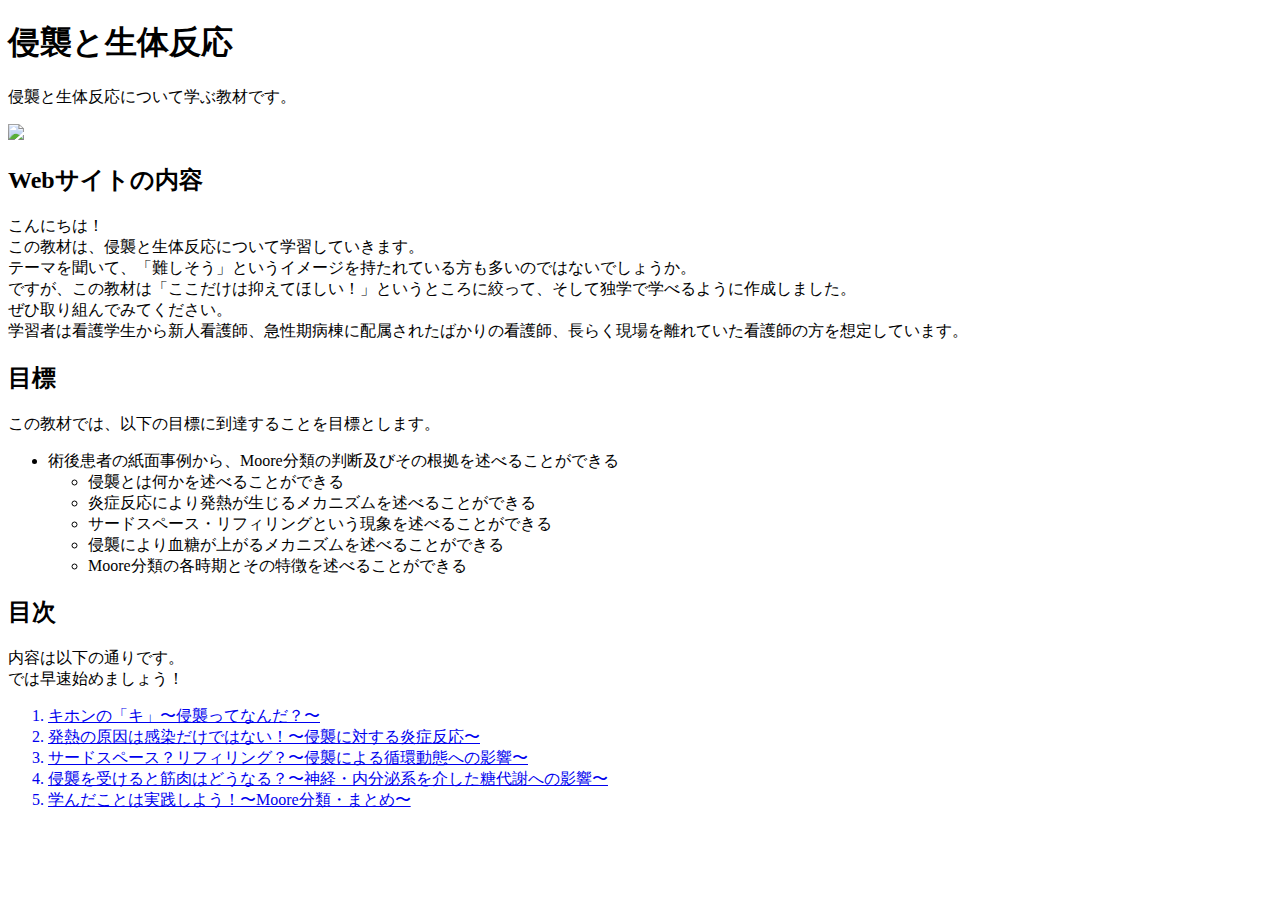
==== index.html @ 389cd364 "パート1" ====
<!DOCTYPE html>
<html lang="ja">
<head>
  <meta charset="UTF-8">
  <title>侵襲と生体反応</title>
  <link rel="stylesheet" href="css/stylesheet.css">
  <link rel="icon" href="../top/favicon.ico">
  <meta name="description" content="侵襲と生体反応について学ぶサイトです">
</head>
<body>
  <header>
  <h1>侵襲と生体反応</h1>
  <p>侵襲と生体反応について学ぶ教材です。</p>
  <img src="../top/top.png">
  </header>
  
  <section>
    <h2>Webサイトの内容</h2>
    <p>
      こんにちは！<br>
      この教材は、侵襲と生体反応について学習していきます。<br>
      テーマを聞いて、「難しそう」というイメージを持たれている方も多いのではないでしょうか。<br>
      ですが、この教材は「ここだけは抑えてほしい！」というところに絞って、そして独学で学べるように作成しました。<br>
      ぜひ取り組んでみてください。<br>
      学習者は看護学生から新人看護師、急性期病棟に配属されたばかりの看護師、長らく現場を離れていた看護師の方を想定しています。
    </p>
  </section>
  
  <section>
    <h2>目標</h2>
    <p>この教材では、以下の目標に到達することを目標とします。</p>
    <ul>
      <li>術後患者の紙面事例から、Moore分類の判断及びその根拠を述べることができる
        <ul>
          <li>侵襲とは何かを述べることができる</li>
          <li>炎症反応により発熱が生じるメカニズムを述べることができる</li>
          <li>サードスペース・リフィリングという現象を述べることができる</li>
          <li>侵襲により血糖が上がるメカニズムを述べることができる</li>
          <li>Moore分類の各時期とその特徴を述べることができる</li>
        </ul>
      </li>
    </ul>
  </section>

  <section>
    <h2>目次</h2>
    <p>
      内容は以下の通りです。<br>
      では早速始めましょう！
    </p>
    <ol>
      <a href="../part1/part1.html"><li>キホンの「キ」〜侵襲ってなんだ？〜</li></a>
      <a href="../part2/part2.html"><li>発熱の原因は感染だけではない！〜侵襲に対する炎症反応〜</li></a>
      <a href="../part3/part3.html"><li>サードスペース？リフィリング？〜侵襲による循環動態への影響〜</li></a>
      <a href="../part4/part4.html"><li>侵襲を受けると筋肉はどうなる？〜神経・内分泌系を介した糖代謝への影響〜</li></a>
      <a href="../part5/part5.html"><li>学んだことは実践しよう！〜Moore分類・まとめ〜</li> </a>
    </ol>
  </section>
  
</body>
</html>
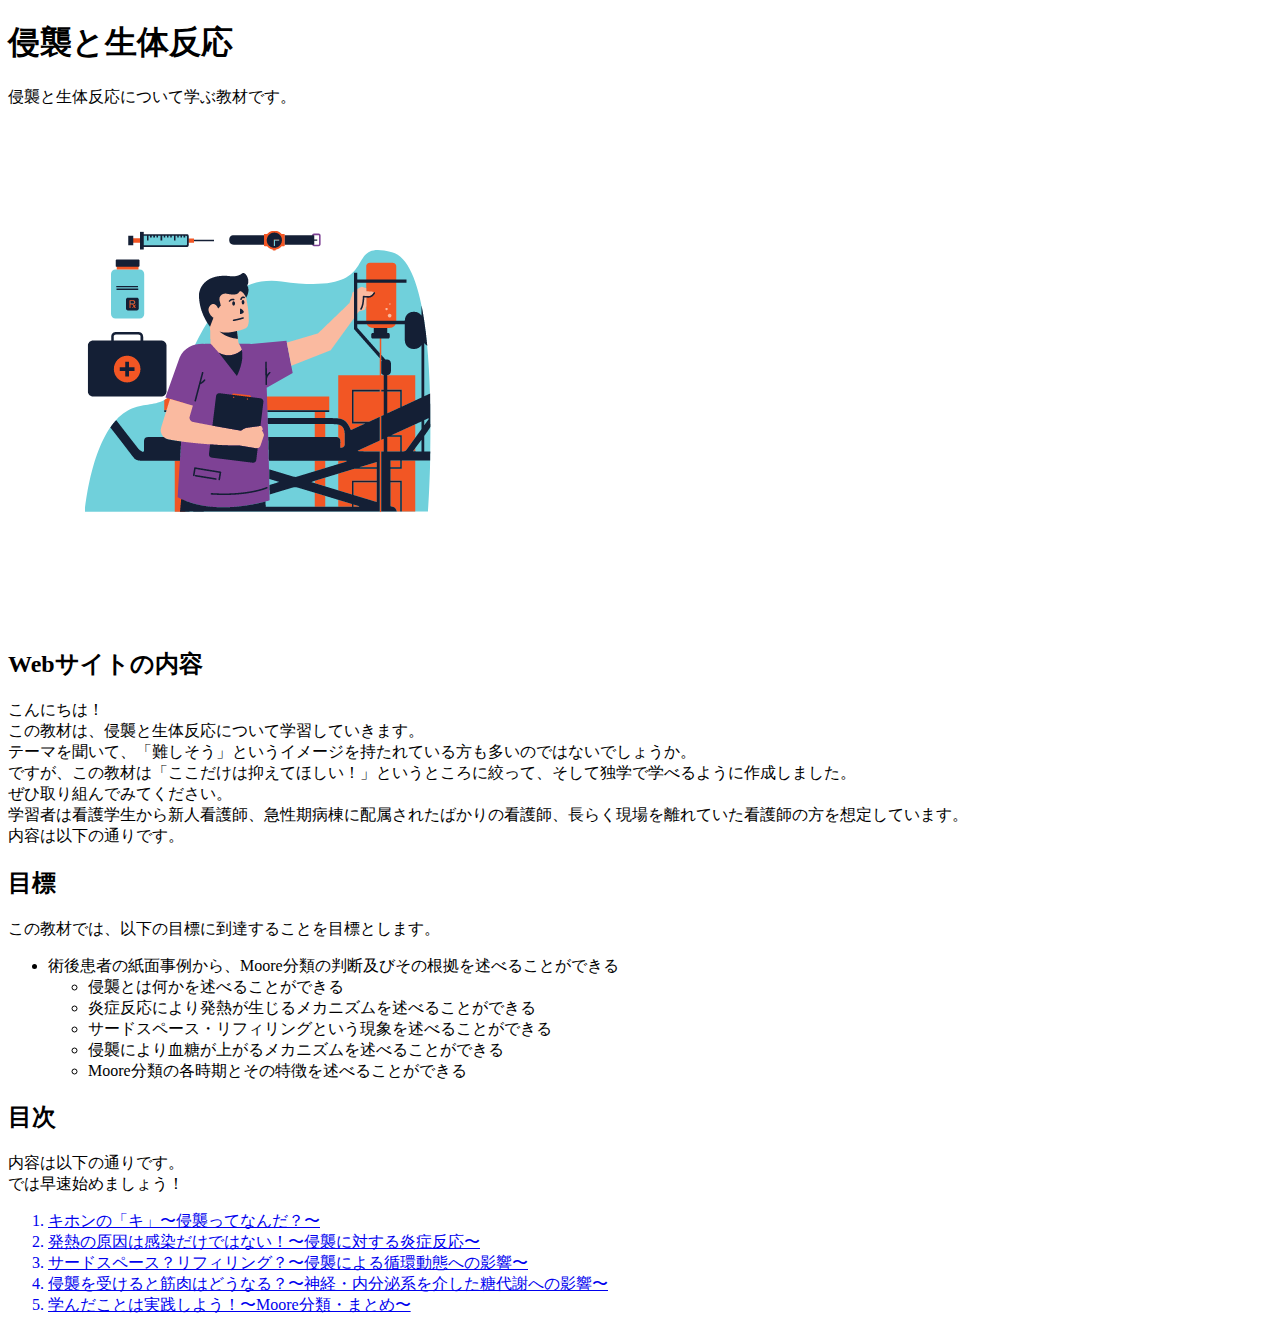
==== commit cffd36e5: "修正版" ====
--- a/index.html
+++ b/index.html
@@ -3,15 +3,17 @@
 <head>
   <meta charset="UTF-8">
   <title>侵襲と生体反応</title>
-  <link rel="stylesheet" href="css/stylesheet.css">
+  <link rel="stylesheet" href="../e-learning/stylesheet.css">
   <link rel="icon" href="../top/favicon.ico">
   <meta name="description" content="侵襲と生体反応について学ぶサイトです">
+  <meta name=”viewport” content=”width=device-width, initial-scale=1”>
+
 </head>
 <body>
   <header>
   <h1>侵襲と生体反応</h1>
   <p>侵襲と生体反応について学ぶ教材です。</p>
-  <img src="../top/top.png">
+  <img src="top.png">
   </header>
   
   <section>
@@ -22,7 +24,8 @@
       テーマを聞いて、「難しそう」というイメージを持たれている方も多いのではないでしょうか。<br>
       ですが、この教材は「ここだけは抑えてほしい！」というところに絞って、そして独学で学べるように作成しました。<br>
       ぜひ取り組んでみてください。<br>
-      学習者は看護学生から新人看護師、急性期病棟に配属されたばかりの看護師、長らく現場を離れていた看護師の方を想定しています。
+      学習者は看護学生から新人看護師、急性期病棟に配属されたばかりの看護師、長らく現場を離れていた看護師の方を想定しています。<br>
+      内容は以下の通りです。
     </p>
   </section>
   
@@ -49,11 +52,11 @@
       では早速始めましょう！
     </p>
     <ol>
-      <a href="../part1/part1.html"><li>キホンの「キ」〜侵襲ってなんだ？〜</li></a>
-      <a href="../part2/part2.html"><li>発熱の原因は感染だけではない！〜侵襲に対する炎症反応〜</li></a>
-      <a href="../part3/part3.html"><li>サードスペース？リフィリング？〜侵襲による循環動態への影響〜</li></a>
-      <a href="../part4/part4.html"><li>侵襲を受けると筋肉はどうなる？〜神経・内分泌系を介した糖代謝への影響〜</li></a>
-      <a href="../part5/part5.html"><li>学んだことは実践しよう！〜Moore分類・まとめ〜</li> </a>
+      <a href="part1/part1.html"><li>キホンの「キ」〜侵襲ってなんだ？〜</li></a>
+      <a href="part2/part2.html"><li>発熱の原因は感染だけではない！〜侵襲に対する炎症反応〜</li></a>
+      <a href="part3/part3.html"><li>サードスペース？リフィリング？〜侵襲による循環動態への影響〜</li></a>
+      <a href="part4/part4.html"><li>侵襲を受けると筋肉はどうなる？〜神経・内分泌系を介した糖代謝への影響〜</li></a>
+      <a href="part5/part5.html"><li>学んだことは実践しよう！〜Moore分類・まとめ〜</li> </a>
     </ol>
   </section>
   
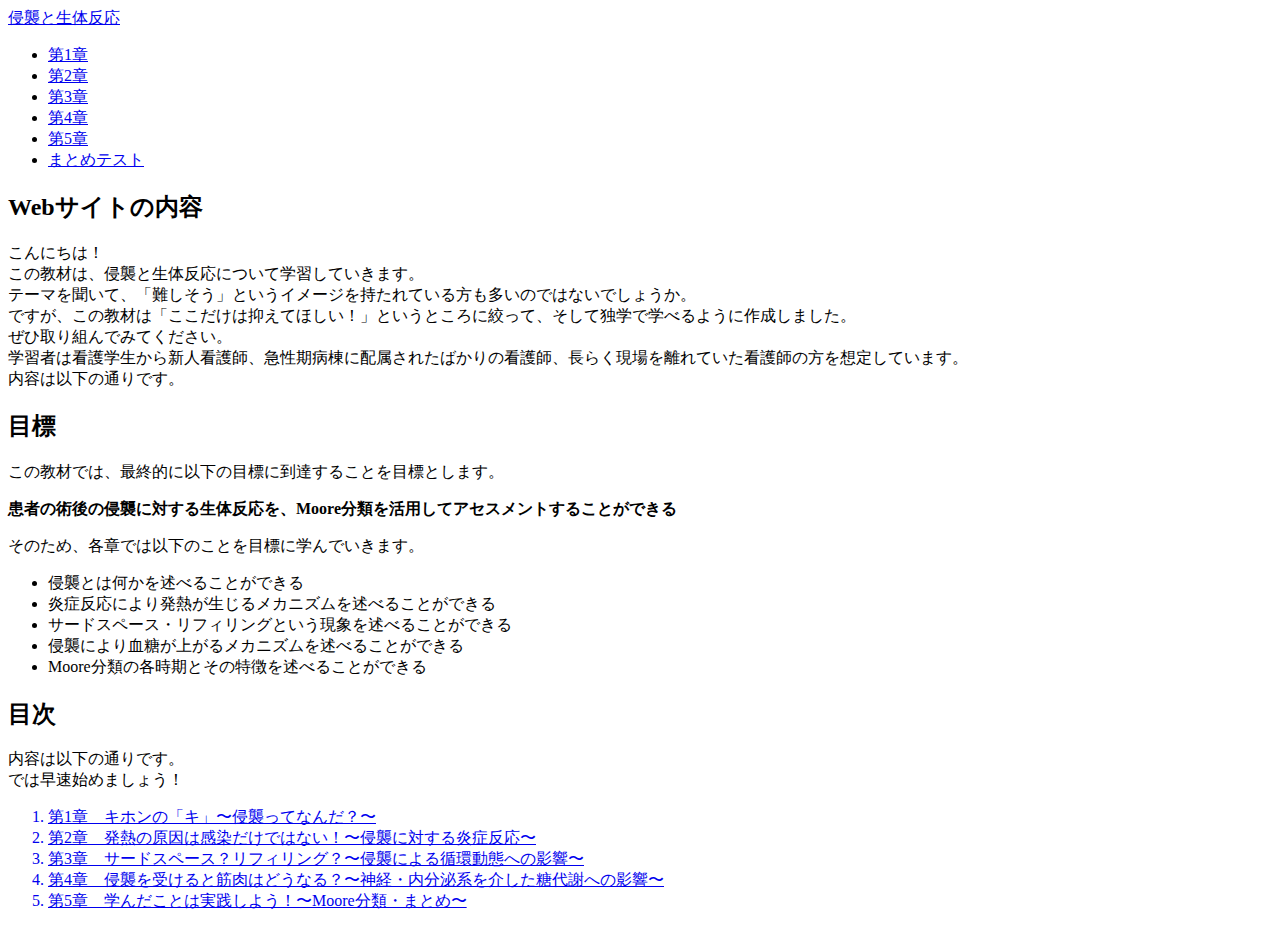
==== commit 8e8b3cf3: "改訂版" ====
--- a/index.html
+++ b/index.html
@@ -7,15 +7,30 @@
   <link rel="icon" href="../top/favicon.ico">
   <meta name="description" content="侵襲と生体反応について学ぶサイトです">
   <meta name=”viewport” content=”width=device-width, initial-scale=1”>
+  <link href="https://use.fontawesome.com/releases/v5.6.1/css/all.css" rel="stylesheet">
 
 </head>
 <body>
+  
   <header>
-  <h1>侵襲と生体反応</h1>
-  <p>侵襲と生体反応について学ぶ教材です。</p>
-  <img src="top.png">
+    <div class="logo">
+      <a href="../e-learning/index.html">侵襲と生体反応
+      </a>
+    </div>
+    
+    <div class="menu">
+      <ul>
+        <li><a href="part1/part1.html">第1章</a></li>
+        <li><a href="part2/part2.html">第2章</a></li>
+        <li><a href="part3/part3.html">第3章</a></li>
+        <li><a href="part4/part4.html">第4章</a></li>
+        <li><a href="part5/part5.html">第5章</a></li>
+        <li><a href="last-test/last-test.html">まとめテスト</a></li>
+      </ul>
+    </div>
   </header>
-  
+
+<div class="container">
   <section>
     <h2>Webサイトの内容</h2>
     <p>
@@ -31,9 +46,15 @@
   
   <section>
     <h2>目標</h2>
-    <p>この教材では、以下の目標に到達することを目標とします。</p>
-    <ul>
-      <li>術後患者の紙面事例から、Moore分類の判断及びその根拠を述べることができる
+    <p>この教材では、最終的に以下の目標に到達することを目標とします。</p>
+    
+    <div class="goal">
+      <p>
+        <strong>患者の術後の侵襲に対する生体反応を、Moore分類を活用してアセスメントすることができる</strong>
+      </p>
+    </div>
+    <p>そのため、各章では以下のことを目標に学んでいきます。</p>
+    <div class="top_list">
         <ul>
           <li>侵襲とは何かを述べることができる</li>
           <li>炎症反応により発熱が生じるメカニズムを述べることができる</li>
@@ -41,24 +62,28 @@
           <li>侵襲により血糖が上がるメカニズムを述べることができる</li>
           <li>Moore分類の各時期とその特徴を述べることができる</li>
         </ul>
-      </li>
-    </ul>
+   </div>
+    
   </section>
 
-  <section>
+  <div class="contents">
     <h2>目次</h2>
     <p>
       内容は以下の通りです。<br>
       では早速始めましょう！
     </p>
+
+    <div class="contents_list">
     <ol>
-      <a href="part1/part1.html"><li>キホンの「キ」〜侵襲ってなんだ？〜</li></a>
-      <a href="part2/part2.html"><li>発熱の原因は感染だけではない！〜侵襲に対する炎症反応〜</li></a>
-      <a href="part3/part3.html"><li>サードスペース？リフィリング？〜侵襲による循環動態への影響〜</li></a>
-      <a href="part4/part4.html"><li>侵襲を受けると筋肉はどうなる？〜神経・内分泌系を介した糖代謝への影響〜</li></a>
-      <a href="part5/part5.html"><li>学んだことは実践しよう！〜Moore分類・まとめ〜</li> </a>
+      <a href="part1/part1.html"><li>第1章　キホンの「キ」〜侵襲ってなんだ？〜</li></a>
+      <a href="part2/part2.html"><li>第2章　発熱の原因は感染だけではない！〜侵襲に対する炎症反応〜</li></a>
+      <a href="part3/part3.html"><li>第3章　サードスペース？リフィリング？〜侵襲による循環動態への影響〜</li></a>
+      <a href="part4/part4.html"><li>第4章　侵襲を受けると筋肉はどうなる？〜神経・内分泌系を介した糖代謝への影響〜</li></a>
+      <a href="part5/part5.html"><li>第5章　学んだことは実践しよう！〜Moore分類・まとめ〜</li> </a>
     </ol>
-  </section>
+    </div>
+</div>
+</div>
   
 </body>
 </html>
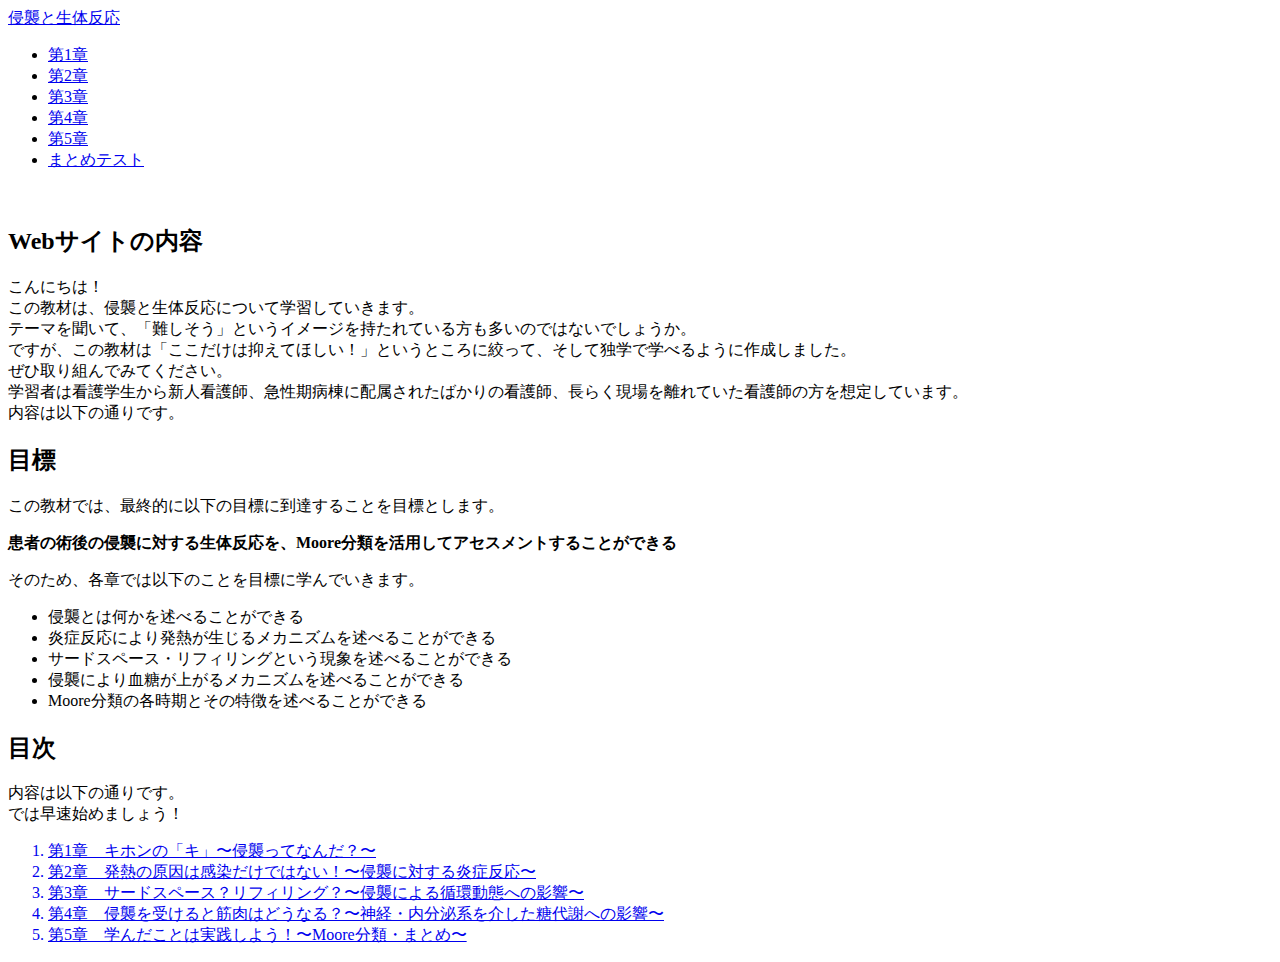
==== commit 2cea5621: "6.26" ====
--- a/index.html
+++ b/index.html
@@ -31,6 +31,8 @@
   </header>
 
 <div class="container">
+  
+  <img src="../e-learning/top.png" class="top-photo" alt="">
   <section>
     <h2>Webサイトの内容</h2>
     <p>
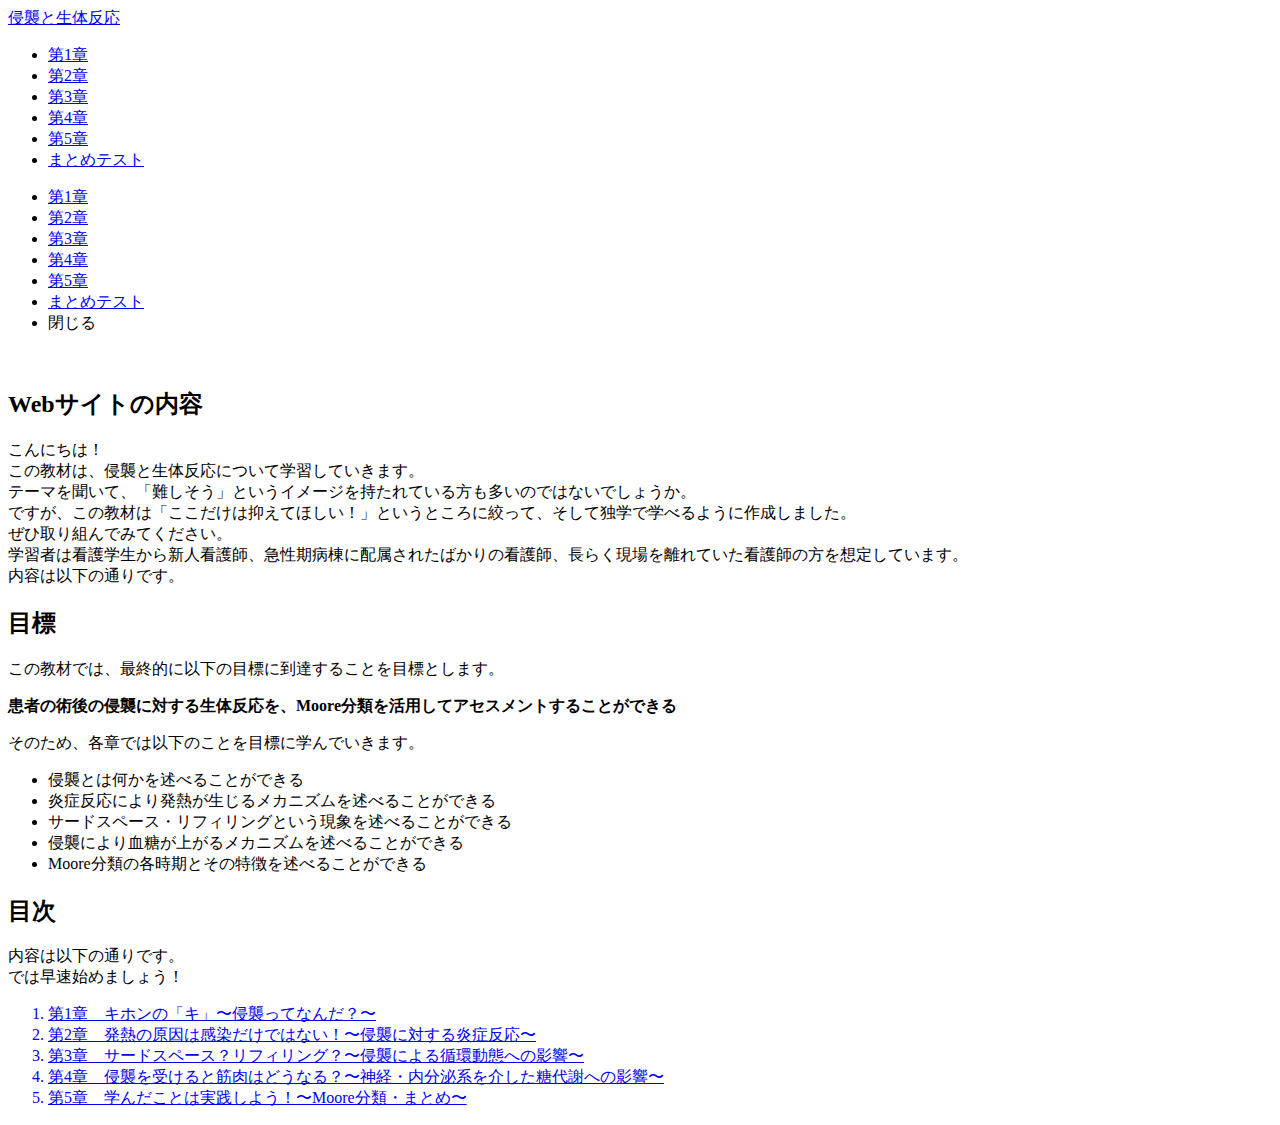
==== commit fbf4f9e2: "6.28" ====
--- a/index.html
+++ b/index.html
@@ -9,6 +9,8 @@
   <meta name=”viewport” content=”width=device-width, initial-scale=1”>
   <link href="https://use.fontawesome.com/releases/v5.6.1/css/all.css" rel="stylesheet">
 
+ 
+
 </head>
 <body>
   
@@ -17,7 +19,8 @@
       <a href="../e-learning/index.html">侵襲と生体反応
       </a>
     </div>
-    
+
+
     <div class="menu">
       <ul>
         <li><a href="part1/part1.html">第1章</a></li>
@@ -28,6 +31,40 @@
         <li><a href="last-test/last-test.html">まとめテスト</a></li>
       </ul>
     </div>
+
+    <div class="sp-menu">
+      <ul>
+        <li><a href="../part1/part1.html">第1章</a></li>
+        <li><a href="../part2/part2.html">第2章</a></li>
+        <li><a href="../part3/part3.html">第3章</a></li>
+        <li><a href="../part4/part4.html">第4章</a></li>
+        <li><a href="../part5/part5.html">第5章</a></li>
+        <li><a href="../last-test/last-test.html">まとめテスト</a></li>
+        <li class="close"><span>閉じる</span></li>
+      </ul>
+  
+
+    <div id="hamburger">
+      <div class="icon">
+        <span></span>
+        <span></span>
+        <span></span>
+      </div>
+    </div>
+
+    <!-- jQueryの読み込み -->
+<script src="https://code.jquery.com/jquery-2.2.4.js" integrity="sha256-iT6Q9iMJYuQiMWNd9lDyBUStIq/8PuOW33aOqmvFpqI=" crossorigin="anonymous"></script>
+
+<!-- スマホナビの表示・非表示 -->
+<script>
+$(function() {
+   const hum = $('#hamburger, .close')
+   const nav = $('.sp-nav')
+   hum.on('click', function(){
+      nav.toggleClass('toggle');
+   });
+});
+</script>
   </header>
 
 <div class="container">
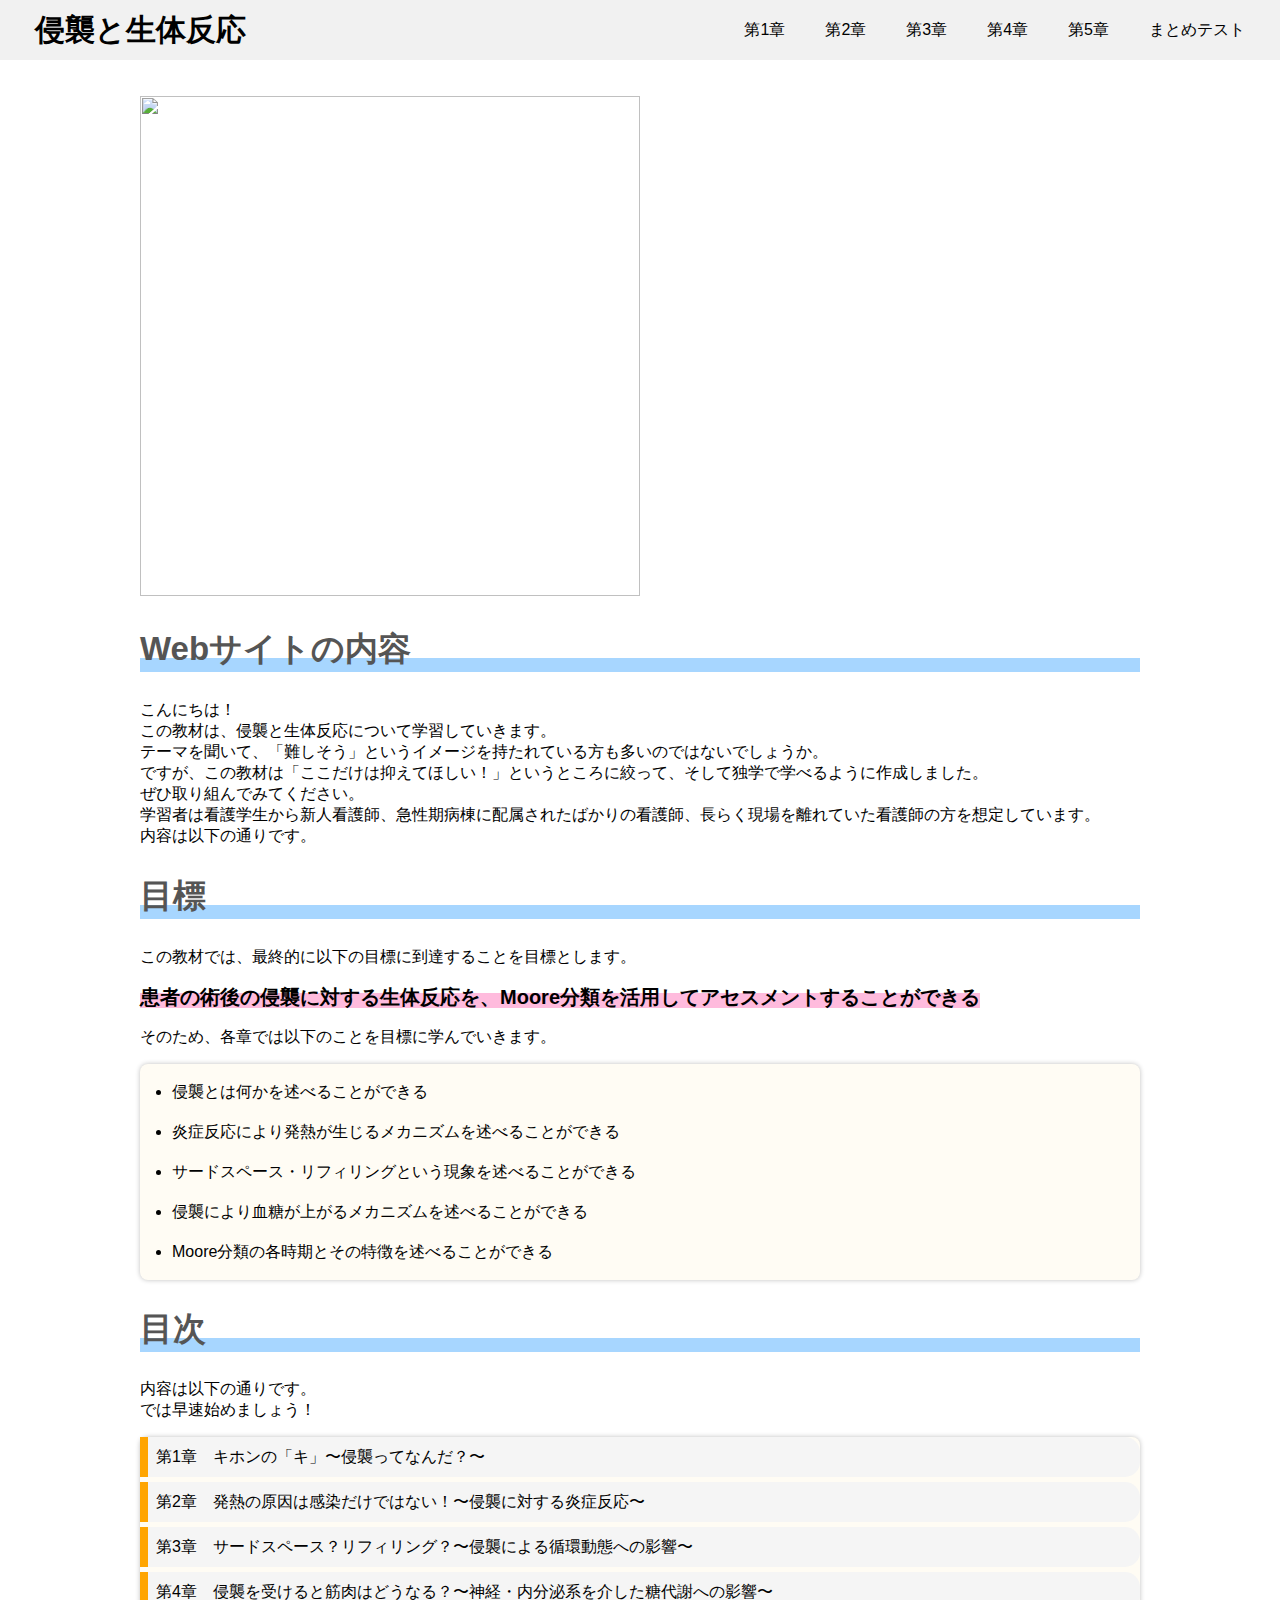
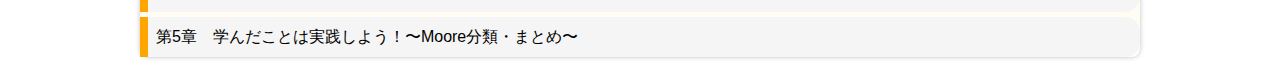
==== commit 022a826f: "7/7" ====
--- a/index.html
+++ b/index.html
@@ -3,16 +3,28 @@
 <head>
   <meta charset="UTF-8">
   <title>侵襲と生体反応</title>
-  <link rel="stylesheet" href="../e-learning/stylesheet.css">
+  <link rel="stylesheet" href="./stylesheet.css">
   <link rel="icon" href="../top/favicon.ico">
   <meta name="description" content="侵襲と生体反応について学ぶサイトです">
-  <meta name=”viewport” content=”width=device-width, initial-scale=1”>
+  <meta name="viewport" content="width=device-width, initial-scale=1.0, maximum-scale=1.0, minimum-scale=1.0">
   <link href="https://use.fontawesome.com/releases/v5.6.1/css/all.css" rel="stylesheet">
 
+  <script src="https://code.jquery.com/jquery-2.2.4.js" integrity="sha256-iT6Q9iMJYuQiMWNd9lDyBUStIq/8PuOW33aOqmvFpqI=" crossorigin="anonymous"></script>
  
 
 </head>
 <body>
+
+  <!-- スマホナビの表示・非表示 -->
+  <script>
+    $(function() {
+      const hum = $('#hamburger, .close')
+      const nav = $('.sp-menu')
+      hum.on('click', function(){
+          nav.toggleClass('toggle');
+      });
+    });
+  </script>
   
   <header>
     <div class="logo">
@@ -34,42 +46,35 @@
 
     <div class="sp-menu">
       <ul>
-        <li><a href="../part1/part1.html">第1章</a></li>
-        <li><a href="../part2/part2.html">第2章</a></li>
-        <li><a href="../part3/part3.html">第3章</a></li>
-        <li><a href="../part4/part4.html">第4章</a></li>
-        <li><a href="../part5/part5.html">第5章</a></li>
-        <li><a href="../last-test/last-test.html">まとめテスト</a></li>
+        <li><a href="part1/part1.html">第1章</a></li>
+        <li><a href="part2/part2.html">第2章</a></li>
+        <li><a href="part3/part3.html">第3章</a></li>
+        <li><a href="part4/part4.html">第4章</a></li>
+        <li><a href="part5/part5.html">第5章</a></li>
+        <li><a href="last-test/last-test.html">まとめテスト</a></li>
         <li class="close"><span>閉じる</span></li>
       </ul>
-  
+    </div>
 
     <div id="hamburger">
       <div class="icon">
         <span></span>
         <span></span>
         <span></span>
-      </div>
+     
     </div>
 
-    <!-- jQueryの読み込み -->
-<script src="https://code.jquery.com/jquery-2.2.4.js" integrity="sha256-iT6Q9iMJYuQiMWNd9lDyBUStIq/8PuOW33aOqmvFpqI=" crossorigin="anonymous"></script>
+
 
 <!-- スマホナビの表示・非表示 -->
-<script>
-$(function() {
-   const hum = $('#hamburger, .close')
-   const nav = $('.sp-nav')
-   hum.on('click', function(){
-      nav.toggleClass('toggle');
-   });
-});
-</script>
+
   </header>
 
 <div class="container">
   
-  <img src="../e-learning/top.png" class="top-photo" alt="">
+  <p class="resizeimage">
+    <img src="../e-learning/top.png" class="top-photo" alt="">
+  </p>
   <section>
     <h2>Webサイトの内容</h2>
     <p>
--- a/stylesheet.css
+++ b/stylesheet.css
@@ -0,0 +1,589 @@
+.box2 {
+  position: relative;
+  color: black;
+  background: #d0ecff;
+  line-height: 1.4;
+  padding: 0.25em 0.5em;
+  margin: 2em 0 0.5em;
+  border-radius: 0 5px 5px 5px;
+}
+
+.box2:before {
+  /*タブ*/
+  position: absolute;
+  font-family: "Font Awesome 5 Free",'Quicksand','Avenir','Arial',sans-serif;
+  font-weight: 900;
+  content: '\f0a1 １Pointアドバイス';
+  background: #2196F3;
+  color: #fff;
+  left: 0px;
+  bottom: 100%;
+  border-radius: 5px 5px 0 0;
+  padding: 3px 7px 1px;
+  font-size: 1.5em;
+  line-height: 1;
+  letter-spacing: 0.05em
+}
+
+.box1 {
+  padding: 0.5em 1em;
+  margin: 2em 0;
+  font-weight: bold;
+  border: solid 3px #000000;
+}
+.box1 p {
+  margin: 0; 
+  padding: 0;
+}
+
+* {
+  box-sizing: border-box;
+}
+
+body {
+  margin: 0;
+  font-family: "Hiragino Sans W3", "Hiragino Kaku Gothic ProN", "ヒラギノ角ゴ ProN W3", "メイリオ", Meiryo, "ＭＳ Ｐゴシック", "MS PGothic", sans-serif;
+  background-color: white;
+}
+
+header {
+  height: 60px;
+  width: 100%;
+  padding: 0px 15px;
+  background-color: #f1f1f1;
+  position: fixed;
+  top: 0;
+  z-index: 10;
+  display: flex;
+}
+
+.logo {
+  font-size: 30px;
+  font-weight: bold;
+}
+
+.logo a{
+  text-decoration: none;
+}
+
+.menu{
+  margin: 0 0 0 auto;
+}
+
+.menu ul {
+  display: flex;
+  list-style: none;
+  padding: 0;
+  margin: 0;
+}
+
+.menu a {
+  color: #000000;
+  text-decoration: none;
+  display: block;
+  line-height: 60px;
+  padding: 0 20px;
+}
+
+.logo a {
+  color: #000000;
+  text-decoration: none;
+  display: block;
+  line-height: 60px;
+  padding: 0 20px;
+}
+
+/*セクション1タイトル*/
+.section1_title h1 {
+  position: relative;
+  color: #555555;
+  background: #ffeed2;
+  line-height: 1.4;
+  padding: 0.25em 0.5em;
+  margin: 2em 0 0.5em;
+  border-radius: 0 5px 5px 5px;
+  font-size:38px;
+}
+
+.section1_title h1:after {
+  /*タブ*/
+  position: absolute;
+  font-family: "Font Awesome 5 Free",'Quicksand','Avenir','Arial',sans-serif;
+  font-weight: 900;
+  content: '第1章';
+  background: #ffa300;
+  color: #fff;
+  left: 0px;
+  bottom: 100%;
+  border-radius: 5px 5px 0 0;
+  padding: 6px 9px 3px;
+  font-size: 0.6em;
+  line-height: 1;
+  letter-spacing: 0.05em
+}
+
+/*セクション2タイトル*/
+.section2_title h1 {
+  position: relative;
+  color: #555555;
+  background: #ffeed2;
+  line-height: 1.4;
+  padding: 0.25em 0.5em;
+  margin: 2em 0 0.5em;
+  border-radius: 0 5px 5px 5px;
+  font-size:38px;
+}
+
+.section2_title h1:after {
+  /*タブ*/
+  position: absolute;
+  font-family: "Font Awesome 5 Free",'Quicksand','Avenir','Arial',sans-serif;
+  font-weight: 900;
+  content: '第2章';
+  background: #ffa300;
+  color: #fff;
+  left: 0px;
+  bottom: 100%;
+  border-radius: 5px 5px 0 0;
+  padding: 6px 9px 3px;
+  font-size: 0.6em;
+  line-height: 1;
+  letter-spacing: 0.05em
+}
+
+/*セクション3タイトル*/
+.section3_title h1 {
+  position: relative;
+  color: #555555;
+  background: #ffeed2;
+  line-height: 1.4;
+  padding: 0.25em 0.5em;
+  margin: 2em 0 0.5em;
+  border-radius: 0 5px 5px 5px;
+  font-size:38px;
+}
+
+.section3_title h1:after {
+  /*タブ*/
+  position: absolute;
+  font-family: "Font Awesome 5 Free",'Quicksand','Avenir','Arial',sans-serif;
+  font-weight: 900;
+  content: '第3章';
+  background: #ffa300;
+  color: #fff;
+  left: 0px;
+  bottom: 100%;
+  border-radius: 5px 5px 0 0;
+  padding: 6px 9px 3px;
+  font-size: 0.6em;
+  line-height: 1;
+  letter-spacing: 0.05em
+}
+
+/*セクション4タイトル*/
+.section4_title h1 {
+  position: relative;
+  color: #555555;
+  background: #ffeed2;
+  line-height: 1.4;
+  padding: 0.25em 0.5em;
+  margin: 2em 0 0.5em;
+  border-radius: 0 5px 5px 5px;
+  font-size:38px;
+}
+
+.section4_title h1:after {
+  /*タブ*/
+  position: absolute;
+  font-family: "Font Awesome 5 Free",'Quicksand','Avenir','Arial',sans-serif;
+  font-weight: 900;
+  content: '第4章';
+  background: #ffa300;
+  color: #fff;
+  left: 0px;
+  bottom: 100%;
+  border-radius: 5px 5px 0 0;
+  padding: 6px 9px 3px;
+  font-size: 0.6em;
+  line-height: 1;
+  letter-spacing: 0.05em
+}
+
+/*セクション5タイトル*/
+.section5_title h1 {
+  position: relative;
+  color: #555555;
+  background: #ffeed2;
+  line-height: 1.4;
+  padding: 0.25em 0.5em;
+  margin: 2em 0 0.5em;
+  border-radius: 0 5px 5px 5px;
+  font-size:38px;
+}
+
+.section5_title h1:after {
+  /*タブ*/
+  position: absolute;
+  font-family: "Font Awesome 5 Free",'Quicksand','Avenir','Arial',sans-serif;
+  font-weight: 900;
+  content: '第5章';
+  background: #ffa300;
+  color: #fff;
+  left: 0px;
+  bottom: 100%;
+  border-radius: 5px 5px 0 0;
+  padding: 6px 9px 3px;
+  font-size: 0.6em;
+  line-height: 1;
+  letter-spacing: 0.05em
+}
+
+/*セクションlastタイトル*/
+.section_last_title h1 {
+  position: relative;
+  color: #555555;
+  background: #ffeed2;
+  line-height: 1.4;
+  padding: 0.25em 0.5em;
+  margin: 2em 0 0.5em;
+  border-radius: 0 5px 5px 5px;
+  font-size:38px;
+}
+
+.section_last_title h1:after {
+  /*タブ*/
+  position: absolute;
+  font-family: "Font Awesome 5 Free",'Quicksand','Avenir','Arial',sans-serif;
+  font-weight: 900;
+  content: 'まとめテスト';
+  background: #ffa300;
+  color: #fff;
+  left: 0px;
+  bottom: 100%;
+  border-radius: 5px 5px 0 0;
+  padding: 6px 9px 3px;
+  font-size: 0.6em;
+  line-height: 1;
+  letter-spacing: 0.05em
+}
+
+/*中身の余白*/
+.container{
+  padding-top: 80px;
+  width: 100%;
+  margin: 0 auto;
+  max-width: 1000px
+}
+
+
+h2 {
+  background: linear-gradient(transparent 70%, #a7d6ff 70%);
+}
+
+.contents_list a{
+  text-decoration: none;
+  color: #000000;
+}
+
+.contents_list a:visited{
+  color: #000000;
+}
+
+.container h2{
+  color: #555555;
+  font-size: 33px;
+}
+
+
+strong{
+  font-size: 20px;
+  font-weight: bold;
+  background: linear-gradient(transparent 30%, #fbd 30%);
+}
+
+.top_list ul, ol {
+  background: #fffcf4;
+  border-radius :8px;/*角の丸み*/
+  box-shadow :0px 0px 5px silver;/*5px=影の広がり具合*/
+  padding: 0.5em 0.5em 0.5em 2em;
+}
+.top_list ul li, ol li {
+  line-height: 1.5;
+  padding: 0.5em 0;
+}
+
+.contents_list ul, ol {
+  padding: 0;
+  position: relative;
+}
+
+.contents_list ul li, ol li {
+  color: black;
+  border-left: solid 8px orange;/*左側の線*/
+  background: whitesmoke;/*背景色*/
+  margin-bottom: 5px;/*下のバーとの余白*/
+  line-height: 1.5;
+  border-radius: 0 15px 15px 0;/*右側の角だけ丸く*/
+  padding: 0.5em;
+  list-style-type: none!important;
+}
+
+hr {
+  height: 0;
+  margin: 0;
+  padding: 0;
+  border: 0;
+}
+
+hr {
+  height: 8px;
+  background-image: repeating-linear-gradient(45deg, rgb(189, 189, 189) 0, rgb(189, 189, 189) 1px, transparent 0, transparent 50%);
+  background-size: 8px 8px;
+}
+
+
+/* ここから下がボタンのCSS　*/
+.btn-push {
+  display: inline-block;
+  max-width: 180px;
+  text-align: left;
+  background-color: #ffa300;
+  font-size: 16px;
+  color: #FFF;
+  text-decoration: none;
+  font-weight: bold;
+  padding: 10px 24px;
+  border-radius: 4px;
+  border-bottom: 4px solid #d37800;
+}
+
+.btn-push:active {
+    transform: translateY(4px);
+    border-bottom: none;
+
+}
+
+.btn{
+  padding-bottom: 30px;
+  
+}
+
+.box24 {
+  position: relative;
+  padding: 0.3em 0.5em;
+  margin: 2em 0;
+  background: #e6f4ff;
+  color: #5c98d4;
+  font-weight: bold;
+  font-size: 40px;
+}
+.box24:after {
+  position: absolute;
+  content: '';
+  top: 100%;
+  left: 30px;
+  border: 15px solid transparent;
+  border-top: 15px solid #e6f4ff;
+  width: 0;
+  height: 0;
+}
+.box24 h1{
+  margin: 0; 
+  padding: 0;
+}
+
+
+.d-flex flex-column bd-highlight mb-3{
+  border: 1px solid #aaa;
+  width: 400px;
+  text-align: center;
+}
+
+.photo{
+  width: 250px;
+  height: 250px;
+  margin: 0 auto;
+}
+
+.top-photo{
+  width: 500px;
+  height: 500px;
+  margin: 0 auto;
+}
+
+.box5{
+  padding: 0.5em 1em;
+  margin: 2em 0;
+  color: #2c2c2f;
+  background: #cde4ff;/*背景色*/
+}
+
+.box5 p{
+    margin: 0; 
+    padding: 0;
+}
+
+span{
+  font-size: 50px;
+  font-weight: bold;
+}
+
+.last-lesson{
+  font-size: 50px;
+}
+
+.last-photo{
+  width: 500px;
+  height: 500px;
+  margin: 0 auto;
+}
+
+.kakomu{
+	padding:3px 9px; /* 枠と文字の空間 */
+	margin:0 5px; /* 枠の外の空間 */
+	background-color:#f9f9f9; /* 枠の背景色 */
+	border:1px solid #777; /* 枠の線の太さ・種類・色 */
+	border-radius:6px; /* 枠の角を丸くする */
+	box-shadow: 1px 2px 2px #ddd; /*影をいれる*/
+	font-family:inherit; /* フォントの種類を継承する */
+	font-size:1.0em;	/* フォントの大きさ */
+}
+
+
+
+.sp-menu{
+  display: none;
+}
+/*iPhone*/
+@media screen and (max-width: 640px) {
+  .menu {
+     display: none;
+  }
+  .sp-menu {
+     z-index: 1;
+     position: fixed;
+     top: 0;
+     left: 0;
+     width: 100%;
+     height: 100vh;
+     display: block;
+     width: 100%;
+     background: #ffffffcc;
+     opacity: 0;
+     transform: translateY(-100%);
+     transition: all .2s ease-in-out;
+  }
+  #hamburger {
+     position: relative;
+     display: ;
+     width: 30px;
+     height: 25px;
+     margin: 0 0 0 auto;
+     color: #fbd;
+  }
+  #hamburger span {
+     position: absolute;
+     top: 50%;
+     left: 0;
+     display: block;
+     width: 100%;
+     height: 2px;
+     background-color: rgb(17, 231, 88);
+     transform: translateY(-50%);
+     color: #fbd;
+  }
+  #hamburger::before {
+     content: '';
+     display: block;
+     position: absolute;
+     top: 0;
+     left: 0;
+     width: 100%;
+     height: 2px;
+     background-color: rgb(10, 235, 40);
+  }
+  #hamburger::after {
+     content: '';
+     display: block;
+     position: absolute;
+     bottom: 0;
+     left: 0;
+     width: 70%;
+     height: 2px;
+     background-color: rgb(185, 12, 12);
+  }
+  /*スマホメニュー*/
+  .sp-menu ul {
+     padding: 0;
+     display: flex;
+     flex-direction: column;
+     justify-content: center;
+     align-items: center;
+     height: 100%;
+  }
+  .sp-menu li {
+     margin: 0;
+     padding: 0;
+  }
+  .sp-menu li span {
+     font-size: 15px;
+     color: rgb(0, 255, 136);
+  }
+  .sp-menu li a, .sp-menu li span {
+     display: block;
+     padding: 20px 0;
+  }
+  /*-閉じるアイコンー*/
+  .sp-menu .close {
+     position: relative;
+     padding-left: 20px;
+  }
+  .sp-menu .close::before {
+     content: '';
+     position: absolute;
+     top: 50%;
+     left: 0;
+     display: block;
+     width: 16px;
+     height: 1px;
+     background: #fff;
+     transform: rotate( 45deg );
+  }
+  .sp-menu .close::after {
+     content: '';
+     position: absolute;
+     top: 50%;
+     left: 0;
+     display: block;
+     width: 16px;
+     height: 1px;
+     background: #fff;
+     transform: rotate( -45deg );
+  }
+  .toggle {
+     transform: translateY( 0 );
+     opacity: 1;
+  }
+  .resizeimage img {
+     width: 100%; 
+    }
+    
+  .kekan{
+    display: flex;
+    width: 100%;
+  }
+
+  .kekkan img{
+    width: 45%;
+
+  }
+  
+}
+
+
+@media screen and (max-width: 1050px) {
+  .resizeimage img {
+    width: 100%; 
+  }
+
+}
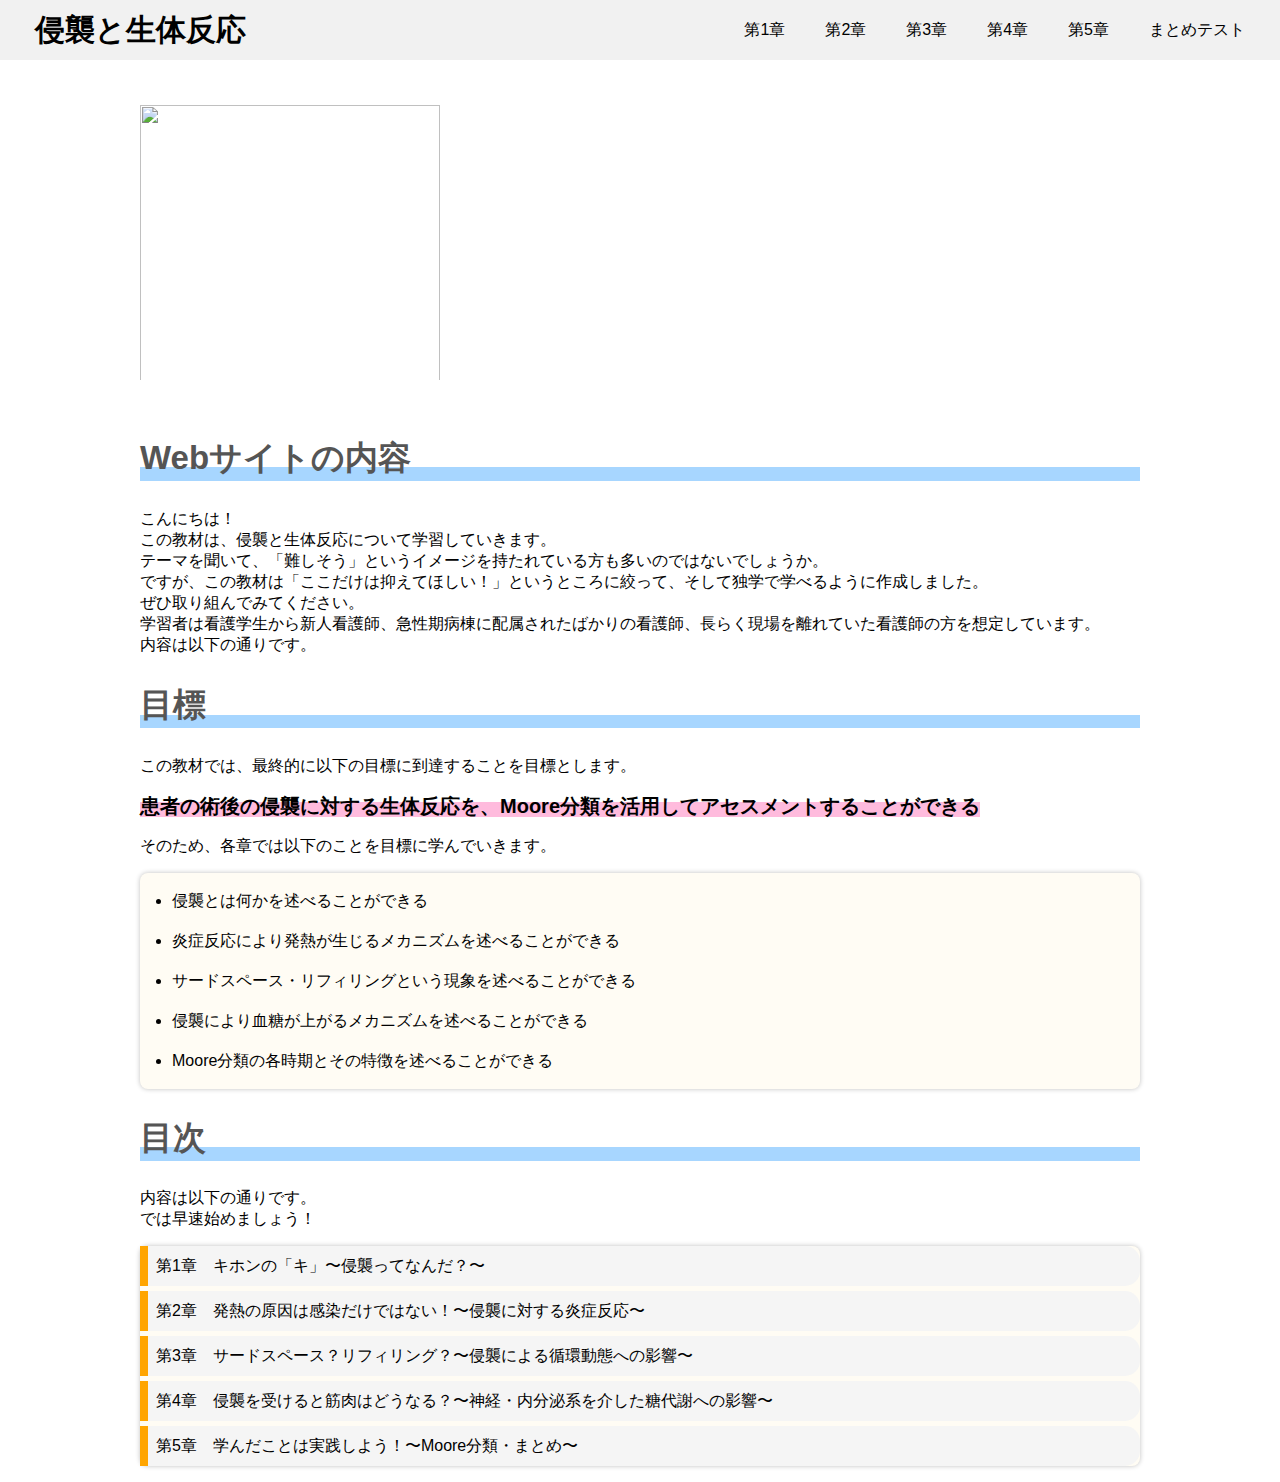
==== commit 449d88fa: "7.11" ====
--- a/index.html
+++ b/index.html
@@ -72,9 +72,13 @@
 
 <div class="container">
   
-  <p class="resizeimage">
+  
     <img src="../e-learning/top.png" class="top-photo" alt="">
-  </p>
+
+    <img src="../e-learning/top.png" class="r-top-photo" alt="">
+
+
+  
   <section>
     <h2>Webサイトの内容</h2>
     <p>
--- a/stylesheet.css
+++ b/stylesheet.css
@@ -406,9 +406,14 @@
 }
 
 .top-photo{
-  width: 500px;
-  height: 500px;
+  width: 300px;
+  height: 300px;
   margin: 0 auto;
+  padding-top: 25px;
+}
+
+.r-top-photo{
+  display: none;
 }
 
 .box5{
@@ -423,7 +428,7 @@
     padding: 0;
 }
 
-span{
+.span{
   font-size: 50px;
   font-weight: bold;
 }
@@ -448,14 +453,22 @@
 	font-family:inherit; /* フォントの種類を継承する */
 	font-size:1.0em;	/* フォントの大きさ */
 }
-
-
-
 .sp-menu{
   display: none;
 }
-/*iPhone*/
-@media screen and (max-width: 640px) {
+
+.moor{
+  font-size: 25px;
+  font-weight:bold;
+  background:linear-gradient(transparent 70%, #FFFF00 0%);
+
+}
+
+
+
+
+/*レスポンシブ*/
+@media screen and (max-width: 1050px) {
   .menu {
      display: none;
   }
@@ -575,15 +588,19 @@
 
   .kekkan img{
     width: 45%;
-
-  }
-  
-}
-
-
-@media screen and (max-width: 1050px) {
-  .resizeimage img {
-    width: 100%; 
-  }
-
-}
+  }
+  .container{
+    padding: 20px;
+  }
+
+  .top-photo{
+    display: none;
+  }
+  .r-top-photo{
+  width: 300px;
+  height: 300px;
+  margin: 0 auto;
+  padding-top: 70px;
+}
+
+}
